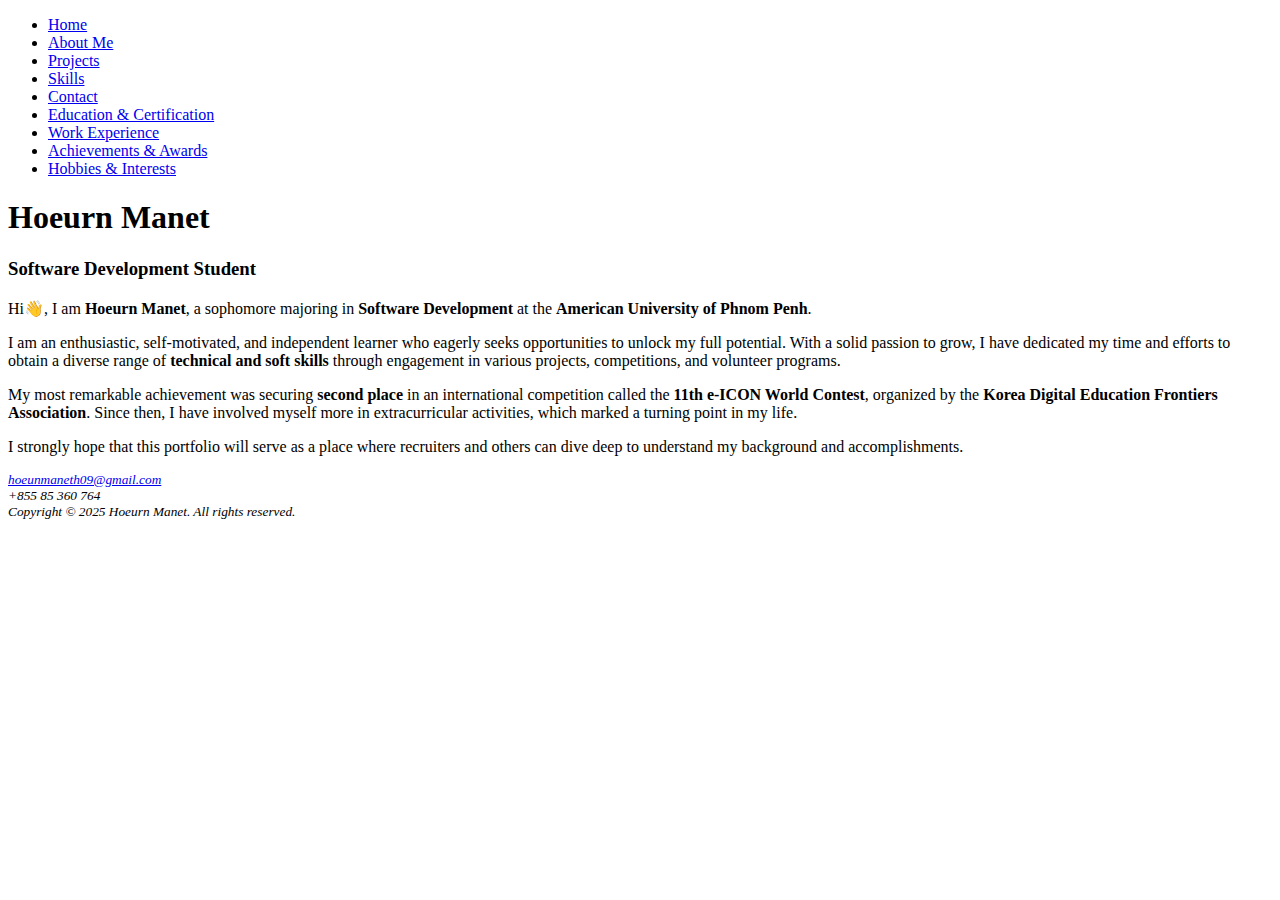
==== index.html @ bf74c6fa "First Commit" ====
<!DOCTYPE html>
<html lang="en">
  <head>
    <meta charset="UTF-8" />
    <meta name="viewport" content="width=device-width, initial-scale=1.0" />
    <meta
      name="keywords"
      content="Hoeurn Manet, Software Development, Portfolio, Projects, Skills, Education, Certification, Work Experience, Achievements, Awards"
    />
    <title>Hoeurn Manet - Portfolio</title>
  </head>
  <body>
    <!-- Header -->
    <header>
      <nav>
        <ul>
          <li><a href="index.html">Home</a></li>
          <li><a href="about.html">About Me</a></li>
          <li><a href="project.html">Projects</a></li>
          <li><a href="skill.html">Skills</a></li>
          <li><a href="contact.html">Contact</a></li>
          <li>
            <a href="education_and_certification.html"
              >Education & Certification</a
            >
          </li>
          <li><a href="work_exp.html">Work Experience</a></li>
          <li>
            <a href="achievement_and_award.html">Achievements & Awards</a>
          </li>
          <li><a href="hobby_and_interest.html">Hobbies & Interests</a></li>
        </ul>
      </nav>
    </header>

    <!-- Main Body -->
    <main>
      <h1>Hoeurn Manet</h1>
      <h3>Software Development Student</h3>

      <section>
        <p>
          Hi👋, I am <strong>Hoeurn Manet</strong>, a sophomore majoring in
          <strong>Software Development</strong> at the
          <strong>American University of Phnom Penh</strong>.
        </p>
        <p>
          I am an enthusiastic, self-motivated, and independent learner who
          eagerly seeks opportunities to unlock my full potential. With a solid
          passion to grow, I have dedicated my time and efforts to obtain a
          diverse range of <strong>technical and soft skills</strong> through
          engagement in various projects, competitions, and volunteer programs.
        </p>
        <p>
          My most remarkable achievement was securing
          <strong>second place</strong> in an international competition called
          the <strong>11th e-ICON World Contest</strong>, organized by the
          <strong>Korea Digital Education Frontiers Association</strong>. Since
          then, I have involved myself more in extracurricular activities, which
          marked a turning point in my life.
        </p>
        <p>
          I strongly hope that this portfolio will serve as a place where
          recruiters and others can dive deep to understand my background and
          accomplishments.
        </p>
      </section>
    </main>

    <!-- Footer -->
    <footer>
      <small>
        <p>
          <em>
            <a href="mailto:hoeunmaneth09@gmail.com">hoeunmaneth09@gmail.com</a>
            <br />
            +855 85 360 764<br />
            Copyright &copy; 2025 Hoeurn Manet. All rights reserved.
          </em>
        </p>
      </small>
    </footer>
  </body>
</html>
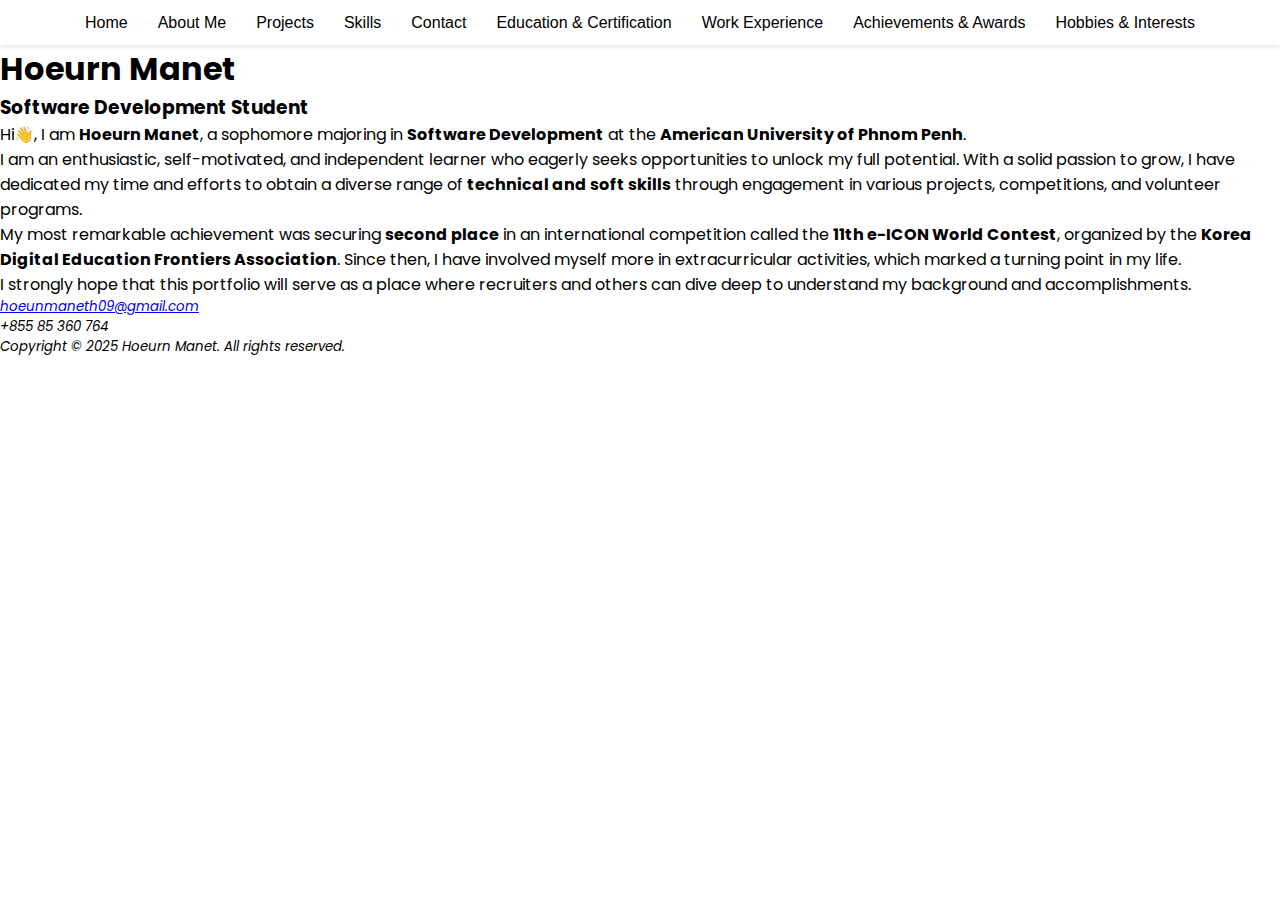
==== commit 8b249801: "info done" ====
--- a/index.html
+++ b/index.html
@@ -8,6 +8,11 @@
       content="Hoeurn Manet, Software Development, Portfolio, Projects, Skills, Education, Certification, Work Experience, Achievements, Awards"
     />
     <title>Hoeurn Manet - Portfolio</title>
+    <link rel="stylesheet" href="styles.css" />
+    <link
+      href="https://fonts.googleapis.com/css2?family=Poppins:wght@300;400;500;600;700&display=swap"
+      rel="stylesheet"
+    />
   </head>
   <body>
     <!-- Header -->
--- a/styles.css
+++ b/styles.css
@@ -0,0 +1,55 @@
+/* Basic reset */
+* {
+  margin: 0;
+  padding: 0;
+  box-sizing: border-box;
+  font-family: "Poppins", sans-serif;
+}
+
+/* Style for the header */
+header {
+  background-color: white; /* White background */
+  position: sticky; /* Sticky positioning */
+  top: 0; /* Stick to the top of the viewport */
+  z-index: 1000; /* Ensure it stays on top of other elements */
+  width: 100%; /* Full width */
+  box-shadow: 0 2px 5px rgba(0, 0, 0, 0.1); /* Optional: Add a subtle shadow */
+}
+
+/* Style for the navigation bar */
+nav {
+  display: flex;
+  justify-content: center; /* Center the links horizontally */
+  padding: 10px 0; /* Add some vertical padding */
+}
+
+/* Style for the unordered list */
+nav ul {
+  list-style: none; /* Remove bullet points */
+  display: flex; /* Display links horizontally */
+}
+
+/* Style for each list item */
+nav ul li {
+  margin: 0 15px; /* Add spacing between links */
+}
+
+/* Style for the links */
+nav ul li a {
+  text-decoration: none; /* Remove underline */
+  color: black; /* Black text color */
+  font-size: 16px; /* Adjust font size */
+  font-family: Arial, sans-serif; /* Use a clean font */
+  transition: color 0.3s ease; /* Smooth color transition */
+}
+
+/* Hover effect for links */
+nav ul li a:hover {
+  color: #007bff; /* Change color on hover */
+}
+
+/* Content styling */
+.content {
+  padding: 20px;
+  height: 2000px; /* Just for demonstration purposes to enable scrolling */
+}
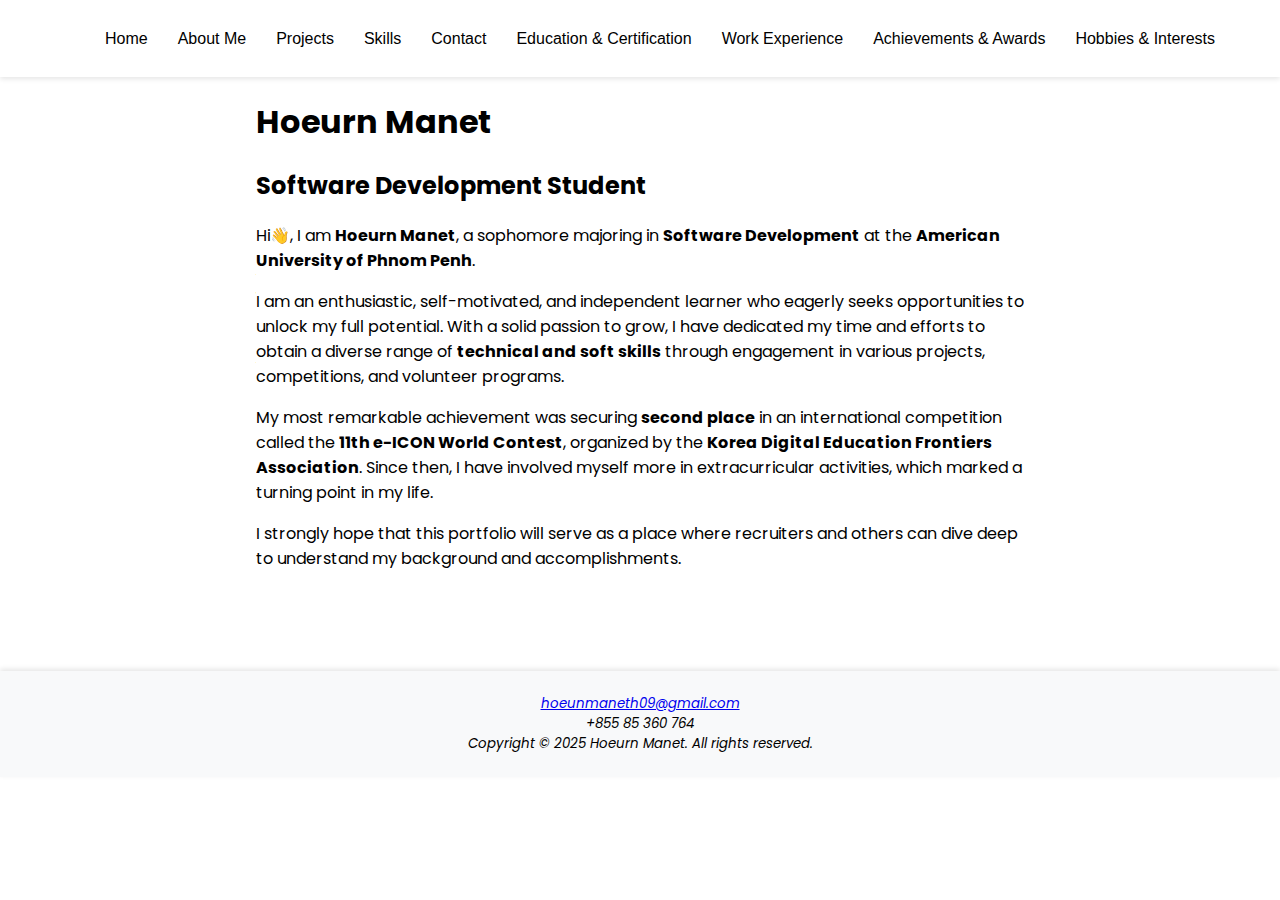
==== commit d31d584d: "info done" ====
--- a/index.html
+++ b/index.html
@@ -41,7 +41,7 @@
     <!-- Main Body -->
     <main>
       <h1>Hoeurn Manet</h1>
-      <h3>Software Development Student</h3>
+      <h2>Software Development Student</h2>
 
       <section>
         <p>
--- a/styles.css
+++ b/styles.css
@@ -1,55 +1,97 @@
-/* Basic reset */
-* {
-  margin: 0;
+body {
+  margin: 0px;
   padding: 0;
   box-sizing: border-box;
   font-family: "Poppins", sans-serif;
 }
 
-/* Style for the header */
 header {
-  background-color: white; /* White background */
-  position: sticky; /* Sticky positioning */
-  top: 0; /* Stick to the top of the viewport */
-  z-index: 1000; /* Ensure it stays on top of other elements */
-  width: 100%; /* Full width */
-  box-shadow: 0 2px 5px rgba(0, 0, 0, 0.1); /* Optional: Add a subtle shadow */
+  background-color: white;
+  position: sticky;
+  top: 0;
+  z-index: 1000;
+  width: 100%;
+  box-shadow: 0 2px 5px rgba(0, 0, 0, 0.1);
 }
 
-/* Style for the navigation bar */
 nav {
   display: flex;
-  justify-content: center; /* Center the links horizontally */
-  padding: 10px 0; /* Add some vertical padding */
+  justify-content: center;
+  padding: 10px 0;
 }
 
-/* Style for the unordered list */
 nav ul {
-  list-style: none; /* Remove bullet points */
-  display: flex; /* Display links horizontally */
+  list-style: none;
+  display: flex;
 }
 
-/* Style for each list item */
 nav ul li {
-  margin: 0 15px; /* Add spacing between links */
+  margin: 0 15px;
 }
 
-/* Style for the links */
 nav ul li a {
-  text-decoration: none; /* Remove underline */
-  color: black; /* Black text color */
-  font-size: 16px; /* Adjust font size */
-  font-family: Arial, sans-serif; /* Use a clean font */
-  transition: color 0.3s ease; /* Smooth color transition */
+  text-decoration: none;
+  color: black;
+  font-size: 16px;
+  font-family: Arial, sans-serif;
+  transition: color 0.3s ease;
 }
 
-/* Hover effect for links */
 nav ul li a:hover {
-  color: #007bff; /* Change color on hover */
+  color: #007bff;
 }
 
-/* Content styling */
 .content {
   padding: 20px;
-  height: 2000px; /* Just for demonstration purposes to enable scrolling */
+  height: 2000px;
 }
+
+main {
+  margin: 0 20%;
+}
+
+footer {
+  bottom: 0;
+  margin-top: 100px;
+  left: 0;
+  width: 100%;
+  text-align: center; /* Center the text horizontally */
+  background-color: #f8f9fa; /* Optional: Add a background color */
+  padding: 10px 0; /* Optional: Add some padding */
+  box-shadow: 0 -2px 5px rgba(0, 0, 0, 0.1); /* Optional: Add a shadow */
+}
+
+article,
+article * {
+  margin: 0;
+  padding: 0;
+}
+
+article {
+  margin-bottom: 0.5em;
+  padding: 10px 0;
+}
+
+article ul {
+  padding: 0 30px;
+}
+
+.skills h4,
+.skills progress,
+.skills p {
+  margin: 0;
+}
+
+.skills {
+  margin-bottom: 25px;
+  margin-left: 20px;
+}
+
+.no-margin {
+  margin: 0;
+}
+
+.indentation {
+  margin-left: 2.5em;
+  margin-bottom: 2em;
+}
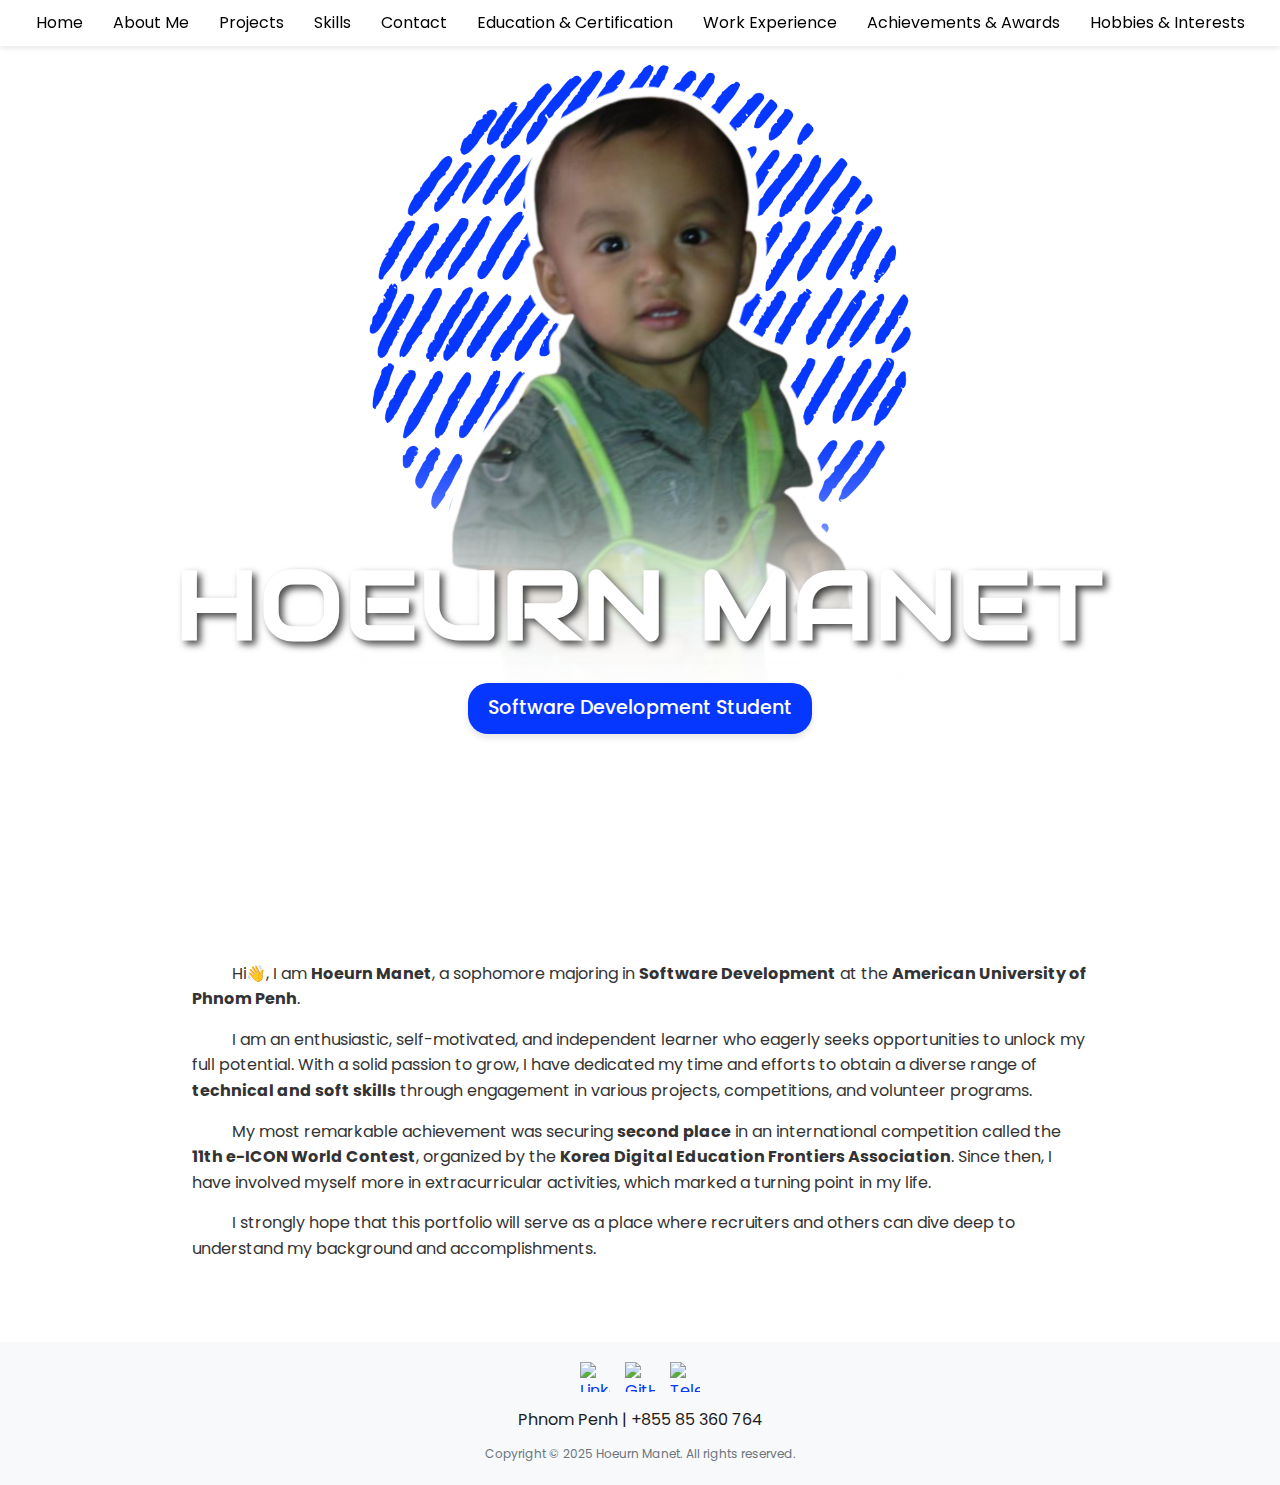
==== commit 38abad65: "about me styling" ====
--- a/index.html
+++ b/index.html
@@ -13,12 +13,29 @@
       href="https://fonts.googleapis.com/css2?family=Poppins:wght@300;400;500;600;700&display=swap"
       rel="stylesheet"
     />
+    <link rel="preconnect" href="https://fonts.googleapis.com" />
+    <link rel="preconnect" href="https://fonts.gstatic.com" crossorigin />
+    <link
+      href="https://fonts.googleapis.com/css2?family=Audiowide&display=swap"
+      rel="stylesheet"
+    />
+
+    <script src="scripts.js" defer></script>
+    <meta name="viewport" content="width=device-width, initial-scale=1.0" />
   </head>
   <body>
     <!-- Header -->
     <header>
       <nav>
-        <ul>
+        <!-- Hamburger Menu Icon -->
+        <div class="menu-icon">
+          <span></span>
+          <span></span>
+          <span></span>
+        </div>
+
+        <!-- Navigation Links -->
+        <ul class="nav-links">
           <li><a href="index.html">Home</a></li>
           <li><a href="about.html">About Me</a></li>
           <li><a href="project.html">Projects</a></li>
@@ -40,23 +57,25 @@
 
     <!-- Main Body -->
     <main>
-      <h1>Hoeurn Manet</h1>
-      <h2>Software Development Student</h2>
+      <section class="hero">
+        <h1>Hoeurn Manet</h1>
+        <h2 class="text-box">Software Development Student</h2>
+      </section>
 
-      <section>
-        <p>
+      <section class="content">
+        <p class="new-paragraph">
           Hi👋, I am <strong>Hoeurn Manet</strong>, a sophomore majoring in
           <strong>Software Development</strong> at the
           <strong>American University of Phnom Penh</strong>.
         </p>
-        <p>
+        <p class="new-paragraph">
           I am an enthusiastic, self-motivated, and independent learner who
           eagerly seeks opportunities to unlock my full potential. With a solid
           passion to grow, I have dedicated my time and efforts to obtain a
           diverse range of <strong>technical and soft skills</strong> through
           engagement in various projects, competitions, and volunteer programs.
         </p>
-        <p>
+        <p class="new-paragraph">
           My most remarkable achievement was securing
           <strong>second place</strong> in an international competition called
           the <strong>11th e-ICON World Contest</strong>, organized by the
@@ -64,7 +83,7 @@
           then, I have involved myself more in extracurricular activities, which
           marked a turning point in my life.
         </p>
-        <p>
+        <p class="new-paragraph">
           I strongly hope that this portfolio will serve as a place where
           recruiters and others can dive deep to understand my background and
           accomplishments.
@@ -74,16 +93,45 @@
 
     <!-- Footer -->
     <footer>
-      <small>
-        <p>
-          <em>
-            <a href="mailto:hoeunmaneth09@gmail.com">hoeunmaneth09@gmail.com</a>
-            <br />
-            +855 85 360 764<br />
-            Copyright &copy; 2025 Hoeurn Manet. All rights reserved.
-          </em>
-        </p>
-      </small>
+      <div class="footer-content">
+        <!-- Social Media Icons -->
+        <div class="social-icons">
+          <a href="https://www.linkedin.com/in/manet-hoeurn09/" target="_blank">
+            <img
+              src="https://encrypted-tbn0.gstatic.com/images?q=tbn:ANd9GcTTS6U5HZV0Wi6r47ew8lqbZ2-WQY3o-IRSI2QIzMeeO1BUhd8Op6EzBWnrQWLmYPLI9CQ&usqp=CAU"
+              alt="LinkedIn"
+              class="icon"
+            />
+          </a>
+          <a href="https://github.com/maneth909" target="_blank">
+            <img
+              src="https://cdn.jsdelivr.net/gh/devicons/devicon/icons/github/github-original.svg"
+              alt="GitHub"
+              class="icon"
+            />
+          </a>
+
+          <a href="https://t.me/manet_hoeurn" target="_blank">
+            <img
+              src="https://img.icons8.com/ios_filled/512/telegram.png"
+              alt="Telegram"
+              class="icon"
+            />
+          </a>
+        </div>
+
+        <!-- Phone Number -->
+        <div class="phone-number">
+          <p>Phnom Penh | +855 85 360 764</p>
+        </div>
+
+        <!-- Copyright -->
+        <div class="copyright">
+          <small
+            >Copyright &copy; 2025 Hoeurn Manet. All rights reserved.</small
+          >
+        </div>
+      </div>
     </footer>
   </body>
 </html>
--- a/styles.css
+++ b/styles.css
@@ -1,8 +1,32 @@
-body {
-  margin: 0px;
+* {
+  margin: 0;
   padding: 0;
   box-sizing: border-box;
-  font-family: "Poppins", sans-serif;
+}
+
+html {
+  box-sizing: border-box;
+}
+*,
+*:before,
+*:after {
+  box-sizing: inherit;
+}
+
+:root {
+  --blue: #0537ff;
+  --dark-grey: #1c1c1c;
+  --ligth-grey: #efefef;
+  --white: #ffffff;
+  --font: "Lato", "Poppins", sans-serif;
+  --style-font: "Audiowide", cursive, sans-serif;
+}
+
+body {
+  font-family: var(--font);
+  font-size: 16px;
+  line-height: 1.6;
+  color: var(--dark-grey);
 }
 
 header {
@@ -14,84 +38,295 @@
   box-shadow: 0 2px 5px rgba(0, 0, 0, 0.1);
 }
 
+/* Navigation Bar Styling */
 nav {
   display: flex;
-  justify-content: center;
-  padding: 10px 0;
-}
-
-nav ul {
+  justify-content: space-between;
+  align-items: center;
+  padding: 10px 20px;
+}
+
+/* Navigation Links */
+nav ul.nav-links {
   list-style: none;
   display: flex;
-}
-
-nav ul li {
+  margin: 0;
+  padding: 0;
+  margin-left: auto;
+}
+
+nav ul.nav-links li {
   margin: 0 15px;
 }
 
-nav ul li a {
+nav ul.nav-links li a {
   text-decoration: none;
   color: black;
   font-size: 16px;
-  font-family: Arial, sans-serif;
+  font-family: var(--font);
   transition: color 0.3s ease;
 }
 
-nav ul li a:hover {
+nav ul.nav-links li a:hover {
   color: #007bff;
 }
 
-.content {
-  padding: 20px;
-  height: 2000px;
-}
-
-main {
-  margin: 0 20%;
-}
-
+/* Hamburger Menu Icon */
+.menu-icon {
+  display: none;
+  flex-direction: column;
+  cursor: pointer;
+}
+
+.menu-icon span {
+  width: 25px;
+  height: 3px;
+  background-color: black;
+  margin: 3px 0;
+  transition: transform 0.3s ease;
+}
+
+/* Responsive Design */
+@media (max-width: 768px) {
+  /* Hide Navigation Links by Default */
+  nav ul.nav-links {
+    display: none;
+    flex-direction: column;
+    width: 100%;
+    background-color: white;
+    position: absolute;
+    top: 60px;
+    left: 0;
+    box-shadow: 0 4px 8px rgba(0, 0, 0, 0.1);
+  }
+
+  /* Show Navigation Links When Active */
+  nav ul.nav-links.active {
+    display: flex;
+  }
+
+  /* Show Hamburger Menu Icon */
+  .menu-icon {
+    display: flex;
+  }
+
+  /* Adjust Link Styling for Mobile */
+  nav ul.nav-links li {
+    margin: 10px 0;
+    text-align: center;
+  }
+}
+
+/* General Footer Styling */
 footer {
-  bottom: 0;
-  margin-top: 100px;
+  margin-top: 5rem;
+  background-color: #f8f9fa; /* Light gray background */
+  padding: 20px 0;
+  text-align: center; /* Center align all content */
+  font-family: var(--font);
+}
+
+.footer-content {
+  display: flex;
+  flex-direction: column;
+  align-items: center; /* Center items horizontally */
+}
+
+/* Social Media Icons */
+.social-icons {
+  display: flex;
+  gap: 15px; /* Space between icons */
+  margin-bottom: 15px;
+}
+
+.icon {
+  width: 30px;
+  height: 30px;
+  transition: transform 0.3s ease; /* Smooth hover effect */
+}
+
+.icon:hover {
+  transform: scale(1.2); /* Slightly enlarge icon on hover */
+}
+
+/* Phone Number */
+.phone-number {
+  display: flex;
+  align-items: center;
+  gap: 10px; /* Space between phone icon and number */
+  margin-bottom: 10px;
+}
+
+.phone-number img {
+  width: 20px;
+  height: 20px;
+}
+
+/* Copyright */
+.copyright {
+  font-size: 0.9em;
+  color: #6c757d; /* Gray text for copyright */
+}
+
+a {
+  color: var(--blue);
+  text-decoration: none;
+}
+a:hover {
+  text-decoration: underline;
+}
+
+.hero {
+  position: relative;
+  height: 100vh; /* Full viewport height */
+  display: flex;
+  flex-direction: column; /* Stack children vertically */
+  justify-content: center; /* Center horizontally */
+  align-items: center; /* Center vertically */
+  text-align: center;
+  color: white; /* Text color */
+  overflow: hidden; /* Prevent background image overflow */
+  padding-top: 80px; /* Adjust this value based on the height of your menu bar */
+}
+
+/* Background Image */
+.hero::before {
+  content: "";
+  position: absolute;
+  top: 0;
   left: 0;
   width: 100%;
-  text-align: center; /* Center the text horizontally */
-  background-color: #f8f9fa; /* Optional: Add a background color */
-  padding: 10px 0; /* Optional: Add some padding */
-  box-shadow: 0 -2px 5px rgba(0, 0, 0, 0.1); /* Optional: Add a shadow */
-}
-
-article,
-article * {
-  margin: 0;
-  padding: 0;
-}
-
-article {
-  margin-bottom: 0.5em;
-  padding: 10px 0;
-}
-
-article ul {
-  padding: 0 30px;
-}
-
-.skills h4,
-.skills progress,
-.skills p {
-  margin: 0;
-}
-
-.skills {
-  margin-bottom: 25px;
-  margin-left: 20px;
-}
-
-.no-margin {
-  margin: 0;
-}
-
-.indentation {
-  margin-left: 2.5em;
-  margin-bottom: 2em;
-}
+  height: 100%;
+  background-image: url("asset/profile.png"); /* Replace with your image URL */
+  background-size: 50% auto;
+  background-position: center top; /* Adjusted to ensure the top of the image is visible */
+  /* filter: brightness(0.6); Darken the image slightly */
+  background-repeat: no-repeat;
+  z-index: -1; /* Place behind the content */
+}
+
+.hero h1 {
+  margin-top: 2em;
+  font-size: 6rem; /* Large font size */
+  font-weight: bold;
+  text-transform: uppercase; /* Optional: Uppercase text */
+  letter-spacing: 2px; /* Add spacing between letters */
+  text-shadow: 4px 4px 7px rgba(0, 0, 0, 0.7); /* Add shadow for better visibility */
+  font-family: var(--style-font);
+}
+
+.text-box {
+  background-color: var(--blue); /* Blue background color */
+  color: white; /* White text color */
+  padding: 10px 20px; /* Space inside the box */
+  border-radius: 20px; /* Rounded corners */
+  font-size: 1.2rem; /* Font size for the title */
+  font-family: var(--font);
+  font-weight: 500; /* Slightly bold text */
+  box-shadow: 0 4px 6px rgba(0, 0, 0, 0.1); /* Optional: Adds a subtle shadow */
+  display: inline-block; /* Ensures the box wraps only around the text */
+}
+
+img {
+  max-width: 100%;
+  height: auto;
+  display: block;
+}
+
+.text-center {
+  text-align: center;
+}
+
+.content {
+  max-width: 70%; /* Limits the width of the content */
+  margin-left: 15%; /* Adds a left margin */
+  margin-right: 15%; /* Adds a right margin */
+}
+
+.margin {
+  margin-top: 2rem;
+  margin-bottom: 2rem;
+}
+.center {
+  display: flex;
+  justify-content: center;
+  align-items: center;
+}
+
+.blue-text {
+  color: var(--blue);
+}
+
+.new-paragraph {
+  text-indent: 40px; /* Indents the first line of the paragraph */
+  margin-top: 15px; /* Adds space above the paragraph */
+  margin-bottom: 10px; /* Adds space below the paragraph */
+  line-height: 1.6; /* Improves readability by increasing line spacing */
+  font-family: var(--font); /* Sets a clean font */
+  font-size: 1rem; /* Sets a standard font size */
+  color: #333; /* Sets a dark gray text color for better contrast */
+}
+
+/* Section Styling */
+.core-value-section {
+  display: flex;
+  justify-content: flex-end; /* Align the container to the right */
+  padding: 20px; /* Add some padding around the section */
+}
+
+/* Container Styling */
+.row-item {
+  display: flex; /* Use Flexbox to align items horizontally */
+  gap: 20px; /* Add space between image items */
+  align-items: flex-start; /* Align items at the top */
+}
+
+/* Image Item Styling */
+.item-des {
+  display: flex;
+  flex-direction: column; /* Stack image and description vertically */
+  align-items: center; /* Center-align image and description */
+  text-align: center; /* Ensure text is centered */
+}
+
+/* Image Styling */
+.rounded-image {
+  width: 100px; /* Set a fixed width for the images */
+  height: 100px; /* Set a fixed height for the images */
+  object-fit: cover; /* Ensure images maintain aspect ratio and fill the space */
+  border-radius: 20px; /* Make the images circular */
+  background-color: var(--ligth-grey);
+  box-shadow: 0 4px 6px rgba(0, 0, 0, 0.2);
+  padding: 0.6rem;
+}
+
+/* Description Styling */
+.description {
+  margin-top: 10px; /* Add spacing between the image and description */
+  font-size: 0.9rem; /* Adjust font size for readability */
+  color: var(--dark-grey); /* Set text color */
+  line-height: 1.4; /* Improve readability with line spacing */
+}
+
+input,
+textarea,
+select {
+  width: 100%;
+  padding: 10px;
+  margin-bottom: 10px;
+  border: 1px solid #ccc;
+  border-radius: 4px;
+  font-size: 16px;
+}
+
+input:focus,
+textarea:focus,
+select:focus {
+  border-color: #007bff;
+  outline: none;
+}
+
+a,
+button {
+  transition: all 0.3s ease;
+}
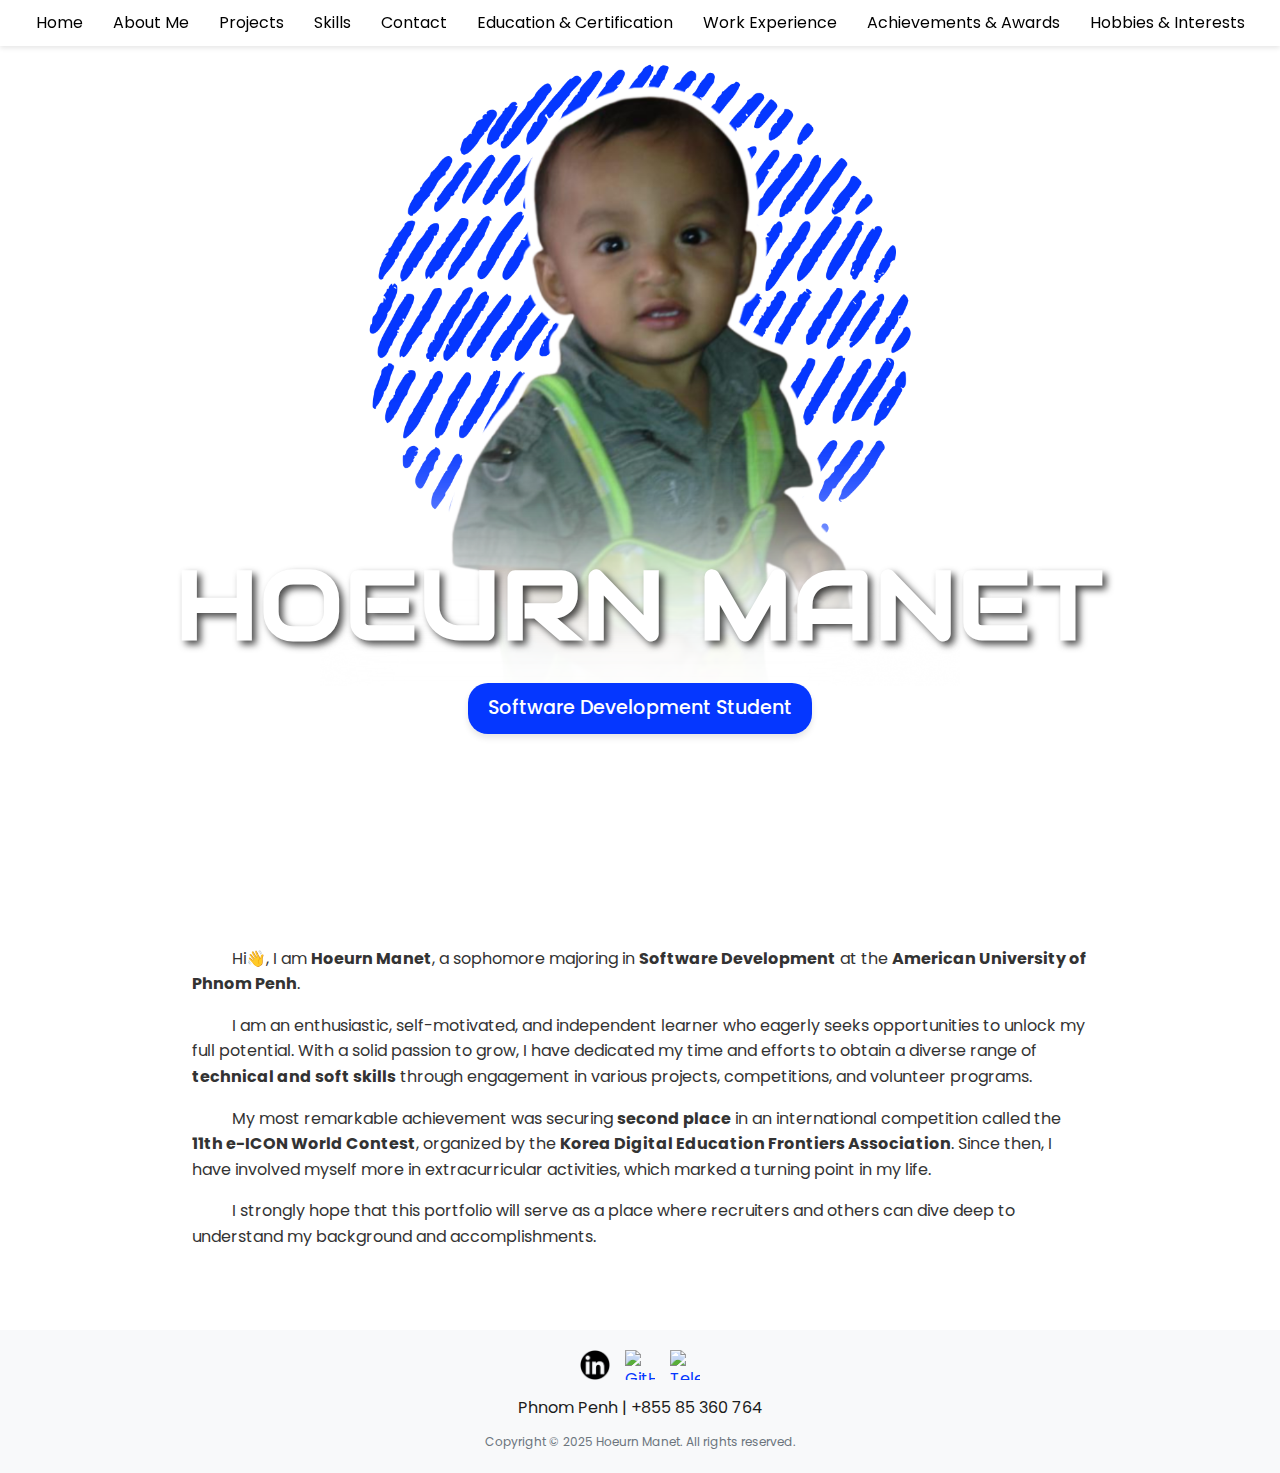
==== commit cc89efc1: "footer fix" ====
--- a/index.html
+++ b/index.html
@@ -97,11 +97,7 @@
         <!-- Social Media Icons -->
         <div class="social-icons">
           <a href="https://www.linkedin.com/in/manet-hoeurn09/" target="_blank">
-            <img
-              src="https://encrypted-tbn0.gstatic.com/images?q=tbn:ANd9GcTTS6U5HZV0Wi6r47ew8lqbZ2-WQY3o-IRSI2QIzMeeO1BUhd8Op6EzBWnrQWLmYPLI9CQ&usqp=CAU"
-              alt="LinkedIn"
-              class="icon"
-            />
+            <img src="/asset/linkedin.png" alt="LinkedIn" class="icon" />
           </a>
           <a href="https://github.com/maneth909" target="_blank">
             <img
--- a/styles.css
+++ b/styles.css
@@ -245,8 +245,17 @@
 
 .margin {
   margin-top: 2rem;
-  margin-bottom: 2rem;
-}
+  margin-bottom: 1rem;
+}
+
+.margin-top {
+  margin-top: 2rem;
+}
+
+.margin-bottom {
+  margin-bottom: 1rem;
+}
+
 .center {
   display: flex;
   justify-content: center;
@@ -259,8 +268,8 @@
 
 .new-paragraph {
   text-indent: 40px; /* Indents the first line of the paragraph */
-  margin-top: 15px; /* Adds space above the paragraph */
-  margin-bottom: 10px; /* Adds space below the paragraph */
+  /* margin-top: 1rem; Adds space above the paragraph */
+  margin-bottom: 1rem; /* Adds space below the paragraph */
   line-height: 1.6; /* Improves readability by increasing line spacing */
   font-family: var(--font); /* Sets a clean font */
   font-size: 1rem; /* Sets a standard font size */
@@ -277,12 +286,13 @@
 /* Container Styling */
 .row-item {
   display: flex; /* Use Flexbox to align items horizontally */
-  gap: 20px; /* Add space between image items */
+  gap: 2rem; /* Add space between image items */
   align-items: flex-start; /* Align items at the top */
+  justify-content: center; /* Center items horizontally */
 }
 
 /* Image Item Styling */
-.item-des {
+.each-item {
   display: flex;
   flex-direction: column; /* Stack image and description vertically */
   align-items: center; /* Center-align image and description */
@@ -300,12 +310,115 @@
   padding: 0.6rem;
 }
 
+.each-item-bg {
+  width: 100%; /* Full width of the parent container */
+  display: flex;
+  flex-direction: column; /* Stack children vertically */
+  align-items: stretch; /* Stretch children to fill the container width */
+  background-color: white;
+  box-shadow: 0 4px 10px rgba(0, 0, 0, 0.2);
+  border-radius: 20px;
+  overflow: hidden; /* Ensure content doesn't overflow */
+}
+
+.image-container {
+  flex: 1; /* Take up 50% of the container height */
+  display: flex; /* Center the image inside this container */
+  justify-content: center; /* Center horizontally */
+  align-items: center; /* Center vertically */
+  padding: 1rem 1rem 1.5rem 1rem; /* Add some spacing around the image */
+  background-color: var(--light-grey); /* Optional: Add a background color */
+}
+
+.big-rounded-image {
+  border-radius: 17px; /* Make the images rounded */
+  transition: filter 0.3s ease; /* Smooth transition for hover effect */
+  filter: brightness(0.4); /* Make the image slightly darker by default */
+}
+
+.big-rounded-image:hover {
+  filter: brightness(1); /* Restore full brightness on hover */
+}
+
+.content-container {
+  flex: 1; /* Take up the remaining 50% of the container height */
+  display: flex;
+  flex-direction: column; /* Stack content vertically */
+  justify-content: flex-start; /* Align content to the top */
+  padding: 0 2em 2em 2em; /* Add spacing around the content */
+  align-items: center;
+}
+
+/* General Button Styling */
+.button {
+  display: inline-flex; /* Ensures the button behaves like an inline element */
+  align-items: center; /* Vertically centers the text inside the button */
+  justify-content: center; /* Horizontally centers the text inside the button */
+  font-size: 1rem; /* Sets the font size */
+  font-weight: bold; /* Makes the text bold */
+  color: var(--dark-grey); /* Sets the text color */
+  background-color: var(--ligth-grey); /* Sets the background color */
+  border: none; /* Removes the default border */
+  border-radius: 5px; /* Adds rounded corners */
+  text-decoration: none; /* Removes the underline from the link */
+  cursor: pointer; /* Changes the cursor to a pointer on hover */
+  transition: background-color 0.3s ease, color 0.3s ease; /* Smooth transition for hover effect */
+  padding: 0.5em 1em; /* Dynamic padding based on font size */
+  white-space: nowrap; /* Prevents text from wrapping */
+}
+
+/* Hover Effect */
+.button:hover {
+  background-color: var(--blue); /* Darkens the background color on hover */
+  color: white;
+  text-decoration: none;
+}
+
 /* Description Styling */
 .description {
   margin-top: 10px; /* Add spacing between the image and description */
   font-size: 0.9rem; /* Adjust font size for readability */
   color: var(--dark-grey); /* Set text color */
   line-height: 1.4; /* Improve readability with line spacing */
+}
+
+.long-description {
+  margin-top: 10px; /* Add spacing between the image and description */
+  font-size: 0.9rem; /* Adjust font size for readability */
+  color: var(--dark-grey); /* Set text color */
+  line-height: 1.4; /* Improve readability with line spacing */
+}
+
+.bullet-point {
+  margin-left: 2rem;
+}
+
+/* Style the progress bar container */
+progress {
+  width: 100%; /* Set the width of the progress bar */
+  height: 15px; /* Set the height of the progress bar */
+  appearance: none; /* Remove default browser styling */
+  -webkit-appearance: none; /* For Safari */
+}
+
+/* Style the background (track) of the progress bar */
+progress::-webkit-progress-bar {
+  background-color: whitesmoke; /* Light grey background */
+  border-radius: 10px; /* Rounded corners */
+}
+
+/* Style the filled portion of the progress bar */
+progress::-webkit-progress-value {
+  background: linear-gradient(to right, #0537ff, #8adeff);
+  border-radius: 10px; /* Match the track's rounded corners */
+}
+
+.skills {
+  padding: 1rem;
+  background-color: white;
+  border-radius: 20px;
+  box-shadow: 0 3px 7px rgba(0, 0, 0, 0.2);
+  margin: 0.7rem;
 }
 
 input,
@@ -322,7 +435,7 @@
 input:focus,
 textarea:focus,
 select:focus {
-  border-color: #007bff;
+  border-color: #292c30;
   outline: none;
 }
 
